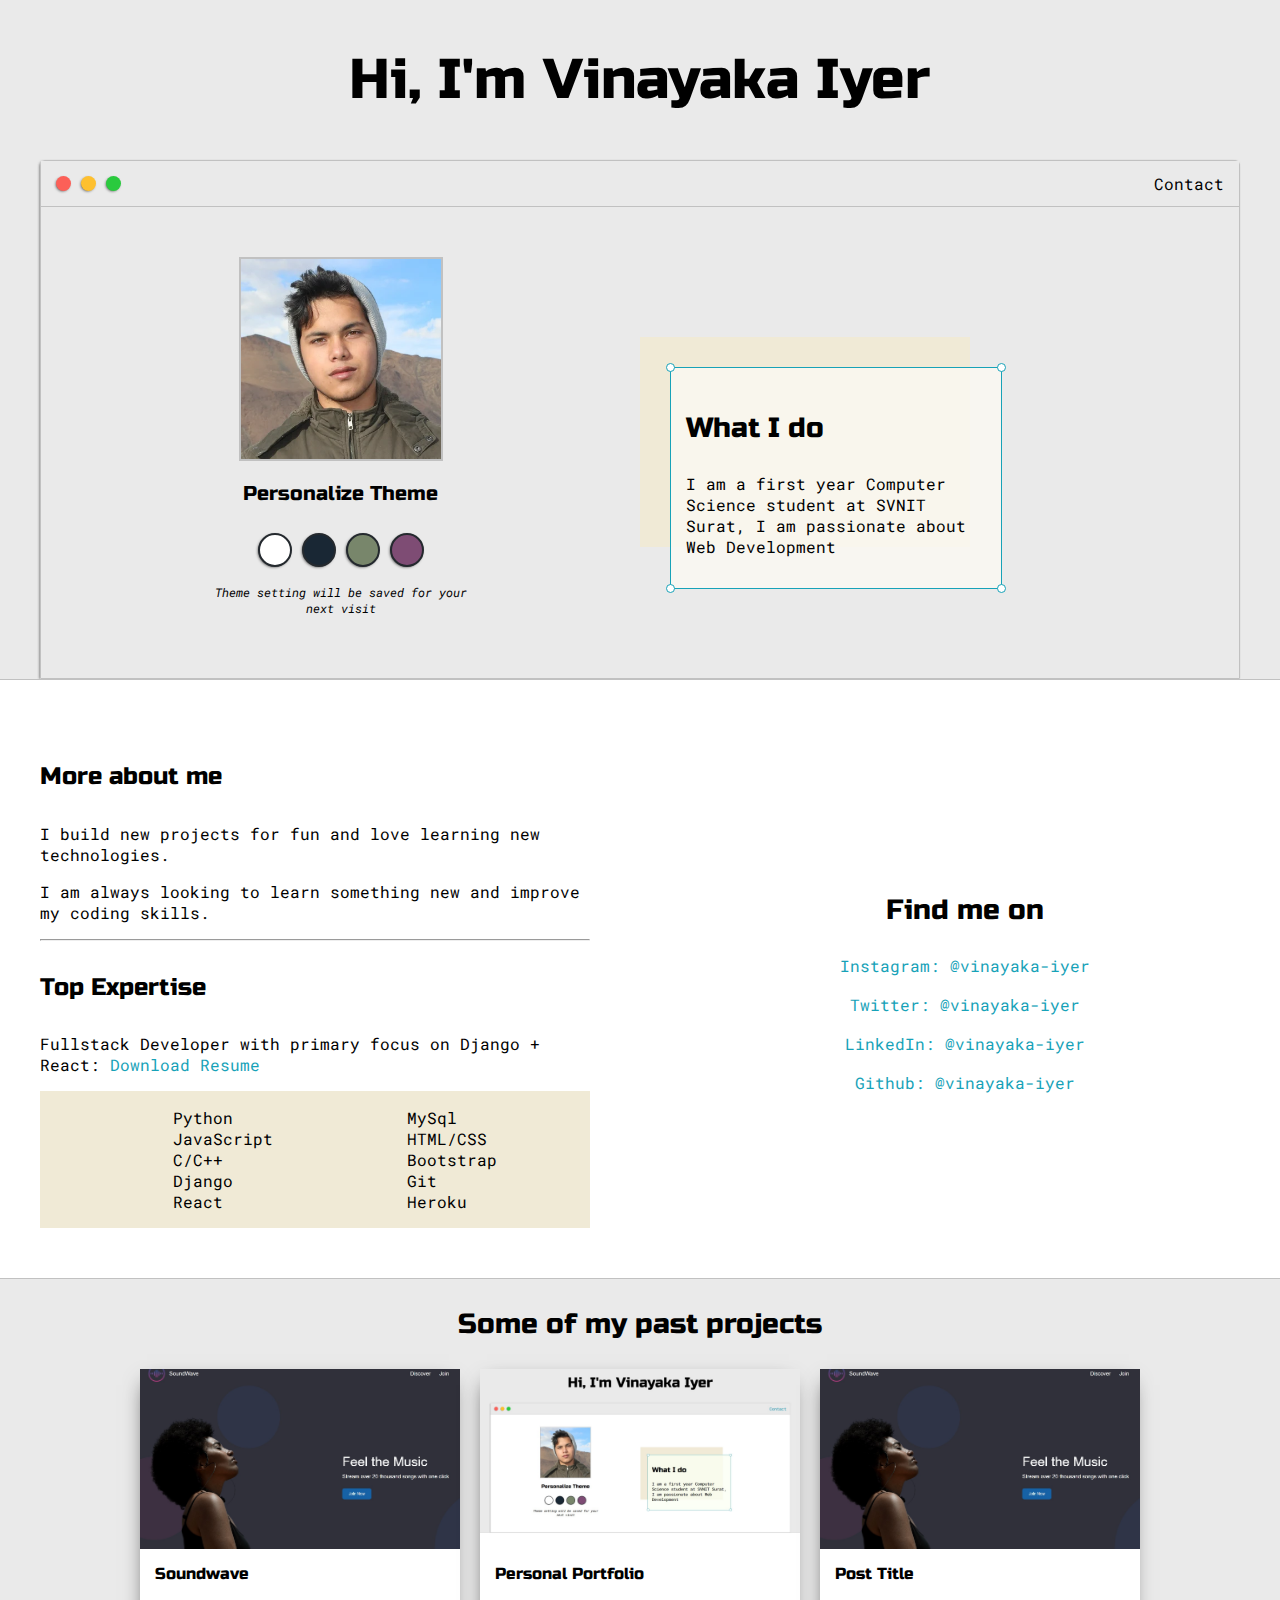
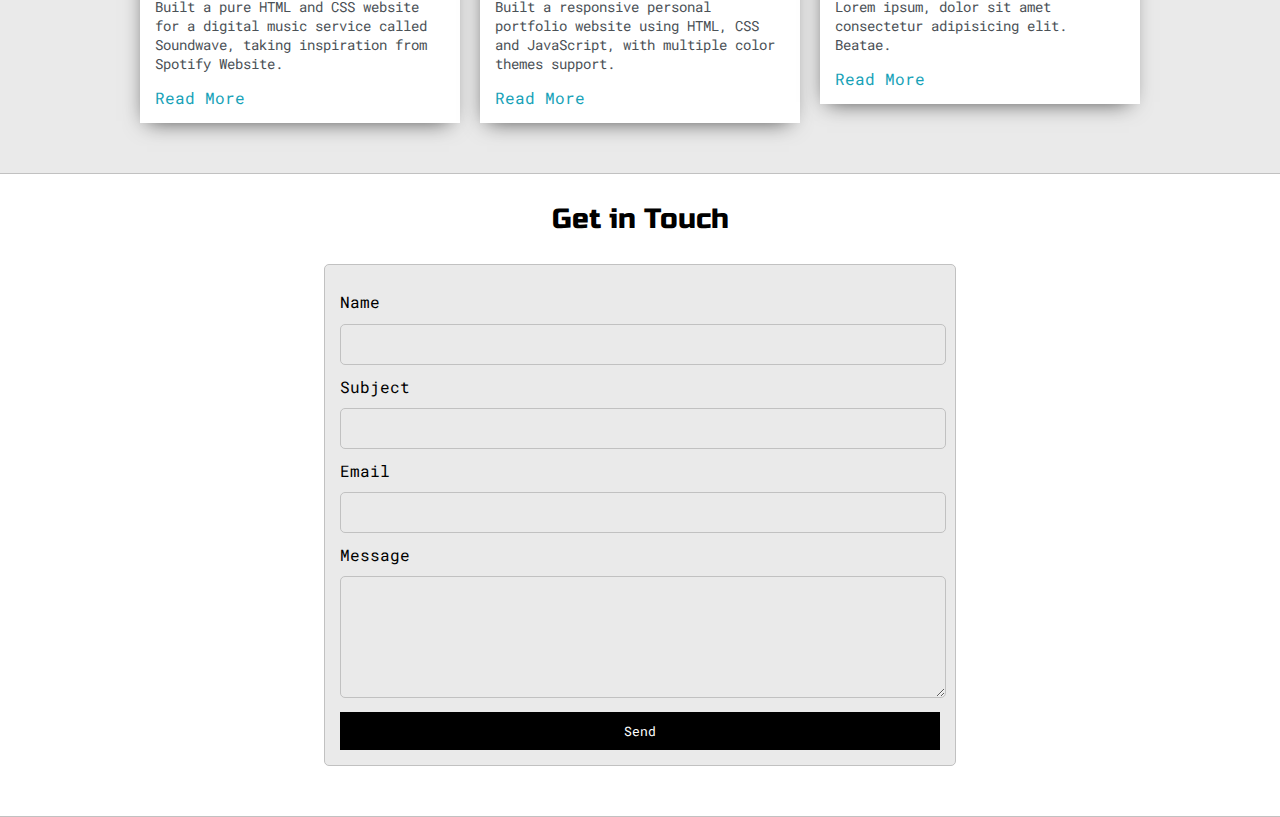
==== index.html @ ef0e2aec "set up multi-theme functionality" ====
<!DOCTYPE html>
<html lang="en">
<head>
    <meta charset="UTF-8">
    <meta http-equiv="X-UA-Compatible" content="IE=edge">
    <meta name="viewport" content="width=device-width, initial-scale=1.0">
    <title>Vinayaka Iyer</title>
    <link rel="stylesheet" href="default.css">
    <link rel="preconnect" href="https://fonts.googleapis.com">
    <link rel="preconnect" href="https://fonts.gstatic.com" crossorigin>
    <link href="https://fonts.googleapis.com/css2?family=Roboto+Mono:wght@500&family=Russo+One&display=swap" rel="stylesheet">
    <link id="theme-style" rel="stylesheet" href="">
</head>
<body>
    <section class="s1">
        <div class="main-container">
            <div class="greeting-wrapper">
                <h1>Hi, I'm Vinayaka Iyer</h1>
            </div>

            <div class="intro-wrapper">
                <div class="nav-wrapper">
                    <div class="dots-wrapper">
                        <div id="dot1" class="browser-dot"></div>
                        <div id ="dot2" class="browser-dot"></div>
                        <div id="dot3" class="browser-dot"></div>
                    </div>
                    <ul id="navigation">
                        <li><a href="#">Contact</a></li>
                    </ul>
                </div>
                <div class="left-column">
                    <img id="profile-pic" src="images/vinayaka.jpg">
                    <h5 style="text-align: center; line-height:0;">Personalize Theme</h5>
                    <div class="theme-options-wrapper">
                        <div data-mode="light" id="light-mode" class="theme-dot"></div>
                        <div data-mode="blue" id="blue-mode" class="theme-dot"></div>
                        <div data-mode="green" id="green-mode" class="theme-dot"></div>
                        <div data-mode="purple" id="purple-mode" class="theme-dot"></div>
                    </div>
                    <p id="settings-note">Theme setting will be saved for your<br> next visit</p>
                </div>
                <div class="right-column">
                    <div id="preview-shadow">
                        <div id="preview">
                            <div id="corner-tl" class="corner"></div>
                            <div id="corner-tr" class="corner"></div>
                            <h3>What I do</h3>
                            <p>I am a first year Computer Science student at SVNIT Surat, 
                                I am passionate about Web Development</p>
                            <div id="corner-br" class="corner"></div>
                            <div id="corner-bl" class="corner"></div>
                        </div>
                    </div>
                </div>
            </div>
        </div>
    </section>

    <section class="s2">
        <div class="main-container">
            <div class="about-wrapper">

                <div class="about-me">
                    <h4>More about me</h4>
                    <p>I build new projects for fun and love learning new technologies.</p>
                    <p>I am always looking to learn something new and improve my coding skills.</p>
                    <hr>
                    
                    <h4>Top Expertise</h4>
                    <p>Fullstack Developer with primary focus on Django + React: <a href="resume.pdf" target="_blank">Download Resume</a></p>
                    <div id="skills">
                        <ul>
                            <li>Python</li>
                            <li>JavaScript</li>
                            <li>C/C++</li>
                            <li>Django</li>
                            <li>React</li>
                        </ul>
                        <ul>
                            <li>MySql</li>
                            <li>HTML/CSS</li>
                            <li>Bootstrap</li>
                            <li>Git</li>
                            <li>Heroku</li>
                        </ul>
                    </div>
                </div>

                <div class="socialmedia-links">
                    <h3>Find me on</h3>
                    <a href="#">Instagram: @vinayaka-iyer</a>
                    <br>
                    <a href="#">Twitter: @vinayaka-iyer</a>
                    <br>
                    <a href="#">LinkedIn: @vinayaka-iyer</a>
                    <br>
                    <a href="#">Github: @vinayaka-iyer</a>
                </div>

            </div>
        </div>
    </section>

    <section class="s1">
        <div class="main-container">
            <h3 style="text-align:center">Some of my past projects</h3>

            <div class="post-wrapper">
                <div>
                    <div class="post">
                        <img class="thumbnail" src="images/spotify-website-thumbnail.jpg" alt="">
                        <div class="post-preview">
                            <h6 class="post-title">Soundwave</h6>
                            <p class="post-intro">Built a pure HTML and CSS website for a digital music service called Soundwave, taking inspiration from Spotify Website.</p>
                            <a href="post.html">Read More</a>
                        </div>
                    </div>
                </div>
                <div>
                    <div class="post">
                        <img class="thumbnail" src="images/portfolio-thumbnail.jpg" alt="">
                        <div class="post-preview">
                            <h6 class="post-title">Personal Portfolio</h6>
                            <p class="post-intro">Built a responsive personal portfolio website using HTML, CSS and JavaScript, with multiple color themes support.</p>
                            <a href="#">Read More</a>
                        </div>
                    </div>
                </div>
                <div>
                    <div class="post">
                        <img class="thumbnail" src="images/spotify-website-thumbnail.jpg" alt="">
                        <div class="post-preview">
                            <h6 class="post-title">Post Title</h6>
                            <p class="post-intro">Lorem ipsum, dolor sit amet consectetur adipisicing elit. Beatae.</p>
                            <a href="#">Read More</a>
                        </div>
                    </div>
                </div>
            </div>

        </div>
    </section>

    <section class="s2">
        <div class="main-container">
            <h3 style="text-align:center;">Get in Touch</h3>

            <form id="contact-form">
                <a name="contact"></a>

				<label>Name</label>
				<input class="input-field" type="text" name="name">

				<label>Subject</label>
				<input class="input-field" type="text" name="subject">

				<label>Email</label>
				<input class="input-field" type="text" name="email">

				<label>Message</label>
				<textarea class="input-field" name="message"></textarea>

				<input id="submit-btn" type="submit" value="Send">
            </form>
        </div>
    </section>

    <script src="script.js"></script>
</body>
</html>
---- default.css ----
:root{
	--mainColor:#eaeaea;
	--secondaryColor:#fff;

	--borderColor:#c1c1c1;

	--mainText:black;
	--secondaryText:#4b5156;

	--themeDotBorder:#24292e;

	--previewBg:rgb(251, 249, 243, 0.8);
	--previewShadow:#f0ead6;


	--buttonColor:black;

}


html, body {
    padding: 0;
    margin: 0;
}

body * {
    transition: 0.3s;
}

a{
    font-family: 'Roboto Mono', monospace;
    text-decoration: none;
    color: #17a2b8;
}

ul{
    list-style: none;
}

h1 {font-size: 56px;}
h2 {font-size: 36px;}
h3 {font-size: 28px;}
h4 {font-size: 24px;}
h5 {font-size: 20px;}
h6 {font-size: 16px;}



h1, h2, h3, h4, h5, h6, strong {
    color: var(--mainText);
    font-family: 'Russo One', sans-serif;
    font-weight: 500;
}

p, li, span, label, input, textarea {
    color: var(--mainText);
    font-family: 'Roboto Mono', monospace;
}

.s1 {
    background-color: var(--mainColor);
    border-bottom: 1px solid var(--borderColor);
    overflow: auto;
}

.s2 {
    background-color: var(--secondaryColor);
    border-bottom:1px solid var(--borderColor);
    overflow: auto;
}

.main-container {
    width: 1200px;
    margin: 0 auto;
}

.greeting-wrapper{
    display: grid;
    text-align: center;
    align-content: center;
    min-height: 10rem;
}

.intro-wrapper {
    background-color: var(--secondaryColour);
    border: 1px solid var(--borderColor);
    border-radius: 5px 5px 0 0;
    box-shadow: -1px 1px 3px -1px rgba(0,0,0,.75);
    display: grid;
    grid-template-columns: 1fr 1fr;
    grid-template-areas: 
    'nav-wrapper nav-wrapper'
    'left-column right-column'
    ;
}

.dots-wrapper{
    display: flex;
    padding: 10px;
}

.browser-dot{
    background-color: black;
    height: 15px;
    width: 15px;
    border-radius: 50%;
    margin: 5px;
    box-shadow: -1px 1px 3px -1px rgba(0,0,0,.75);
}

#dot1{
    background-color: #fc6058;
}

#dot2{
    background-color: #fec02f;
}

#dot3{
    background-color: #2aca3e;
}

.nav-wrapper {
    grid-area: nav-wrapper;
    border-bottom: 1px solid var(--borderColor);
    display: flex;
    justify-content: space-between;
    align-items: center;
    background-color: var(--mainColor); 
}

#navigation {
    margin: 0;
    padding: 10px;
}

#navigation a{
    color: var(--mainText);
}

#navigation li {
    display: inline-block;
    margin-right: 5px;
    margin-left: 5px;
}

.left-column {
    grid-area: left-column;
    padding-top: 50px;
    padding-bottom: 50px;
}

#profile-pic {
    display: block;
    margin: 0 auto;
    height: 200px;
    width: 200px;
    object-fit: cover;
    border: 2px solid var(--borderColor);
}

.right-column {
    grid-area: right-column;
    display: grid;
    align-content: center;
    padding-top: 50px;
    padding-bottom: 50px;
}

#preview-shadow {
    background-color: var(--previewShadow);
    width: 300px;
    height: 180px;
    padding-left: 30px;
    padding-top: 30px;
}

#preview{
    width: 300px;
    border: 1.5px solid #17a2b8;
    background-color: var(--previewBg);
    padding: 15px;
    position: relative;
}

.corner{
    height: 7px;
    width: 7px;
    border-radius: 50%;
    border: 1.5px solid #17a2b8;
    background-color: #fff;
    position:absolute;
}

#corner-tl {
    top:-5px;
    left: -5px;
}
#corner-tr {
    top:-5px;
    right: -5px;
}
#corner-br {
    bottom:-5px;
    right: -5px;
}
#corner-bl {
    bottom:-5px;
    left: -5px;
}

.theme-options-wrapper {
    display: flex;
    justify-content: center;
}

.theme-dot {
    height: 30px;
    width: 30px;
    border-radius: 50%;
    box-shadow: -1px 1px 3px -1px rgba(0,0,0,.75);
    background-color: black;
    margin: 5px;
    border: 2px solid var(--themeDotBorder);
}

.theme-dot:hover {
    border-width: 5px;
}

#light-mode {
    background-color: #fff;
}
#blue-mode {
    background-color: #192734;
}
#green-mode {
    background-color: #78866b;
}
#purple-mode {
    background-color: #7e4c74;
}

#settings-note{
    font-style: italic;
    font-size: 12px;
    text-align: center;
}

.about-wrapper {
    display: grid;
    grid-template-columns: 1fr 1fr;
    padding-top: 50px ;
    padding-bottom: 50px;
    gap: 100px;
}

#skills {
    display: flex;
    justify-content: space-evenly;
    background-color: var(--previewShadow);
}

.socialmedia-links {
    display: grid;
    align-content: center;
    text-align: center;
}

.post-wrapper {
    display: grid;
    grid-template-columns: repeat(auto-fit, 320px);
    gap: 20px;
    justify-content: center;
    padding-bottom: 50px;
}

.post {
    border: 1px solid --borderColor;
    box-shadow: -2px 7px 21px -9px rgba(0,0,0,.75);
}

.thumbnail{
    display: block;
    width: 100%;
    height: 180px;
    object-fit: cover;
}

.post-preview {
    background-color: #fff;
    padding: 15px;
}

.post-title {
    color: black;
    margin: 0;
}

.post-intro {
    color: #4b5156;
    font-size: 14px;
}

#contact-form {
    display: block;
    max-width: 600px;
    margin: 0 auto;
    border: 1px solid var(--borderColor);
    padding: 15px;
    border-radius: 5px;
    background-color: var(--mainColor);
    margin-bottom: 50px;
}

#contact-form label {
    line-height: 2.7rem;
}

#contact-form textarea {
    min-height: 100px;
    font-size: 14px;
}

.input-field {
    width: 100%;
    padding-top: 10px;
    padding-bottom: 10px;
    font-size: 14px;
    background-color: var(--secondaryColour);
    border-radius: 5px;
    border: 1px solid var(--borderColor);
}

#submit-btn {
    margin-top: 10px;
    width: 100%;
    padding-top: 10px;
    padding-bottom: 10px;
    color: #fff;
    background-color: var(--buttonColor);
    border: none;
}

@media screen and (max-width: 1200px) {
    .main-container {
        width: 95%;
    }
    
}

@media screen and (max-width: 800px) {
    .intro-wrapper {
        grid-template-columns: 1fr;
        grid-template-areas: 
        'nav-wrapper'
        'left-column'
        'right-column'
        ;
    }

    .right-column {
        justify-content: center;
    }   

    .about-wrapper {
        grid-template-columns: 1fr;
    }
    
}
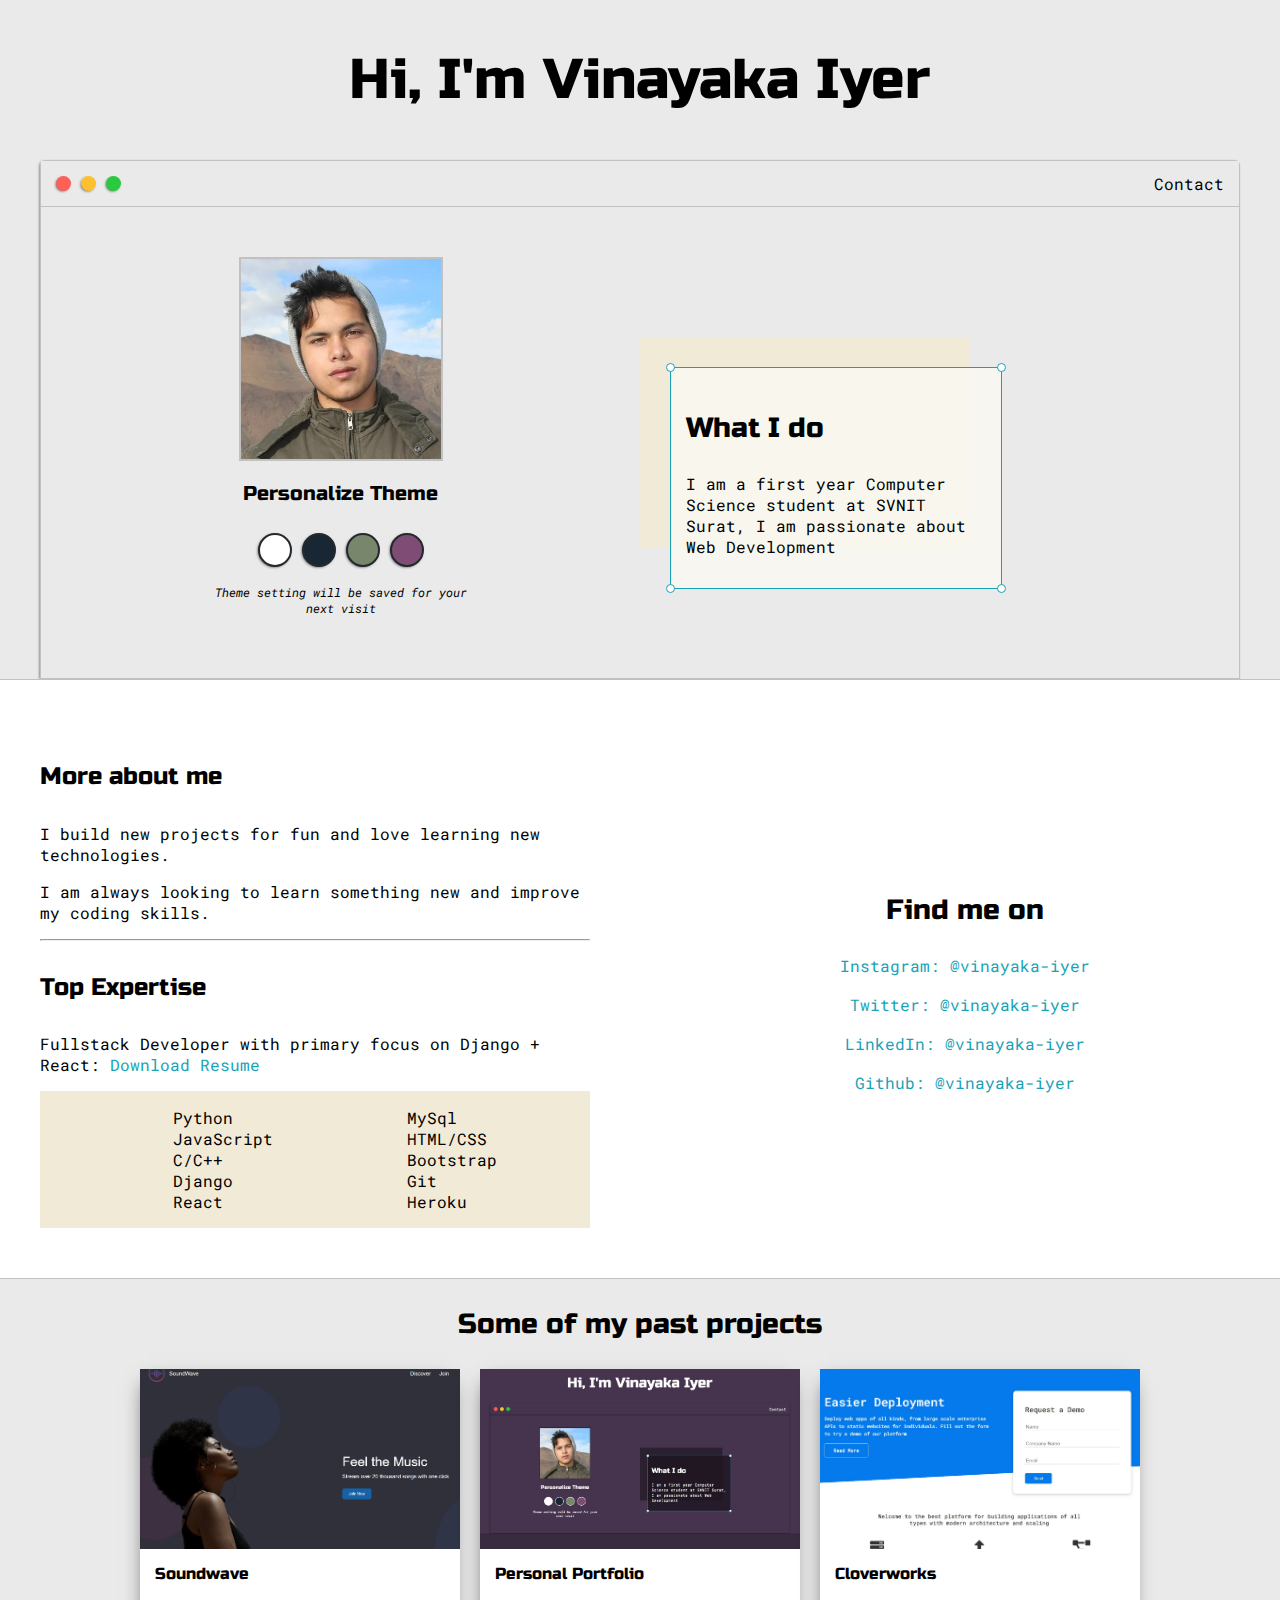
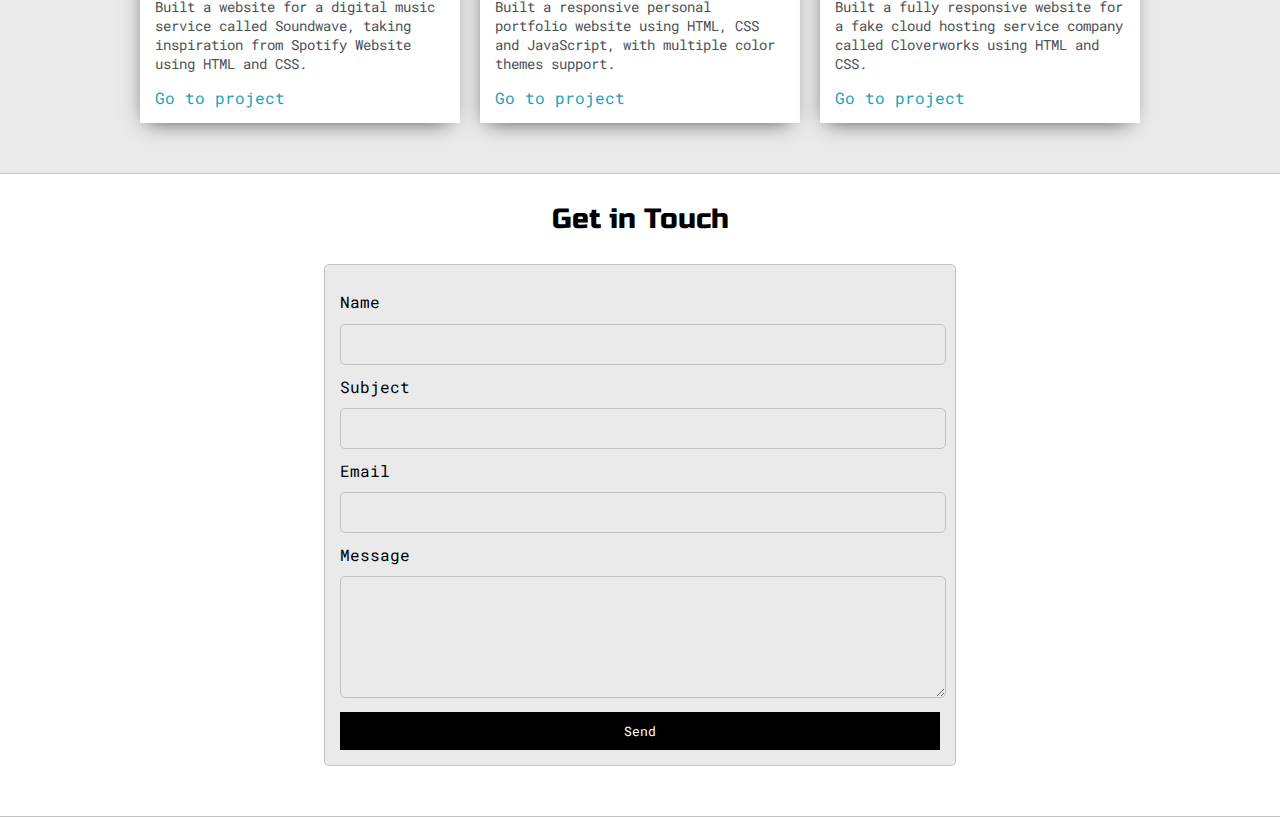
==== commit 98edbf7b: "Added links to past projects" ====
--- a/index.html
+++ b/index.html
@@ -112,28 +112,28 @@
                         <img class="thumbnail" src="images/spotify-website-thumbnail.jpg" alt="">
                         <div class="post-preview">
                             <h6 class="post-title">Soundwave</h6>
-                            <p class="post-intro">Built a pure HTML and CSS website for a digital music service called Soundwave, taking inspiration from Spotify Website.</p>
-                            <a href="post.html">Read More</a>
+                            <p class="post-intro">Built a website for a digital music service called Soundwave, taking inspiration from Spotify Website using HTML and CSS.</p>
+                            <a href="https://fluffy-chaja-c38329.netlify.app">Go to project</a>
                         </div>
                     </div>
                 </div>
                 <div>
                     <div class="post">
-                        <img class="thumbnail" src="images/portfolio-thumbnail.jpg" alt="">
+                        <img class="thumbnail" src="images/portfolio-thumbnail-purple.jpg" alt="">
                         <div class="post-preview">
                             <h6 class="post-title">Personal Portfolio</h6>
                             <p class="post-intro">Built a responsive personal portfolio website using HTML, CSS and JavaScript, with multiple color themes support.</p>
-                            <a href="#">Read More</a>
+                            <a href="https://eclectic-capybara-a41b2d.netlify.app">Go to project</a>
                         </div>
                     </div>
                 </div>
                 <div>
                     <div class="post">
-                        <img class="thumbnail" src="images/spotify-website-thumbnail.jpg" alt="">
+                        <img class="thumbnail" src="images/cloverworks-thumbnail.jpg" alt="">
                         <div class="post-preview">
-                            <h6 class="post-title">Post Title</h6>
-                            <p class="post-intro">Lorem ipsum, dolor sit amet consectetur adipisicing elit. Beatae.</p>
-                            <a href="#">Read More</a>
+                            <h6 class="post-title">Cloverworks</h6>
+                            <p class="post-intro">Built a fully responsive website for a fake cloud hosting service company called Cloverworks using HTML and CSS.</p>
+                            <a href="https://bespoke-meerkat-fe56ba.netlify.app/">Go to project</a>
                         </div>
                     </div>
                 </div>
